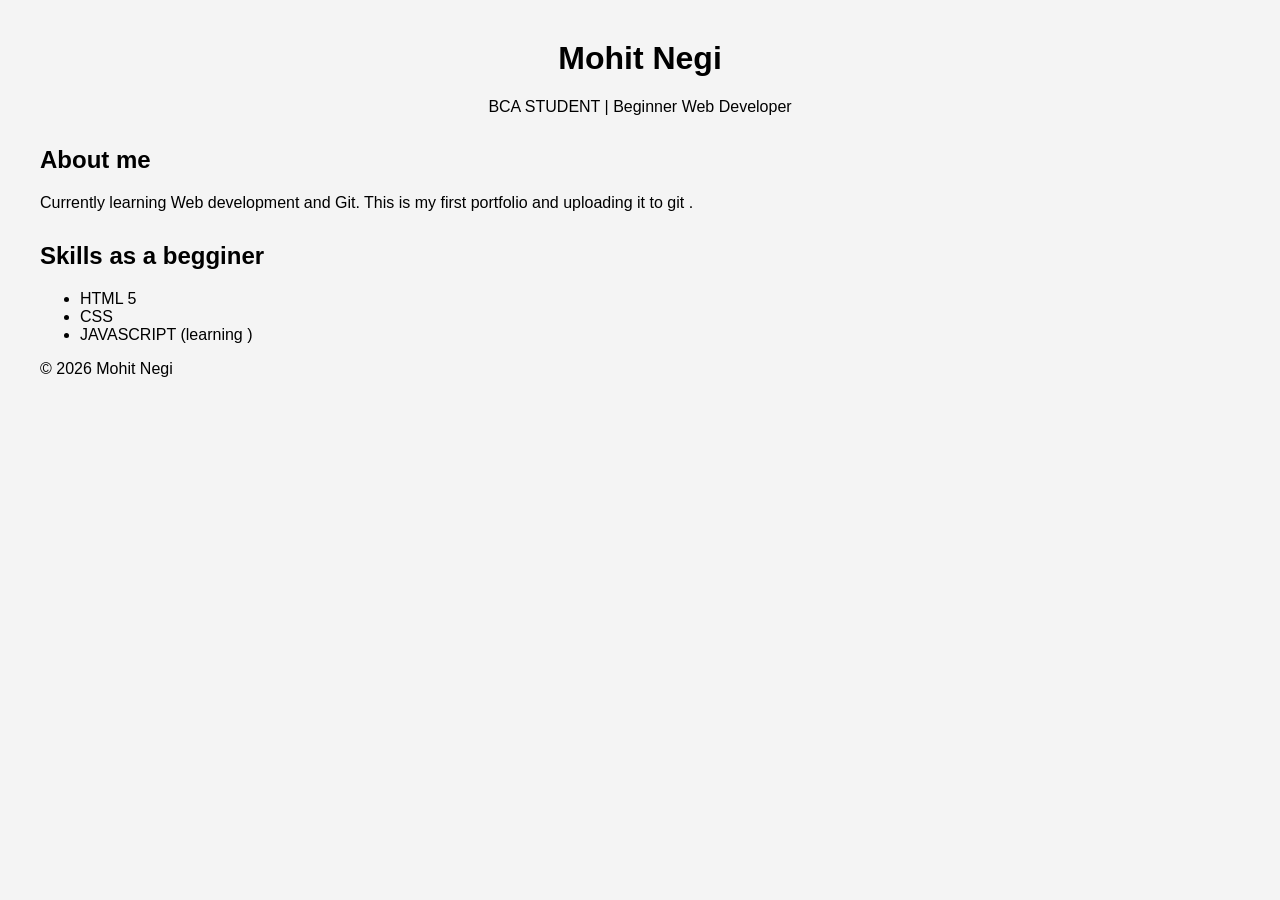
==== index.html @ c64882c3 "Fix index.html file name" ====
<!DOCTYPE html>
<html lang="en">
<head>
    <meta charset="UTF-8">
    <meta name="viewport" content="width=device-width, initial-scale=1.0">
    <title>Mohit Negi | Portfolio</title>
    <link rel="stylesheet" clear
     href="style.css">
</head>
<body>
    <header>
        <h1>Mohit Negi</h1>
        <p>BCA STUDENT | Beginner Web Developer</p>
    </header>
    <section>
        <h2>About me</h2>
        <p>Currently learning Web development and Git. This 
            is my first portfolio and uploading it to git .
        </p>
    </section>
    <section>
    <h2>Skills as a begginer</h2>
    <ul>
        <li>HTML 5</li>
        <li>CSS </li>
        <li>JAVASCRIPT (learning )</li>
        </ul>
        </section>

    <footer>
        <p>&copy; 2026 Mohit Negi</p>
    </footer>
    
</body>
</html>
---- style.css ----
body{
    font-family: Arial, Helvetica, sans-serif;
    margin: 40px;
    background-color: #f4f4f4;
}
header{
    text-align: center;

}
section {
    margin-top: 30px;
}
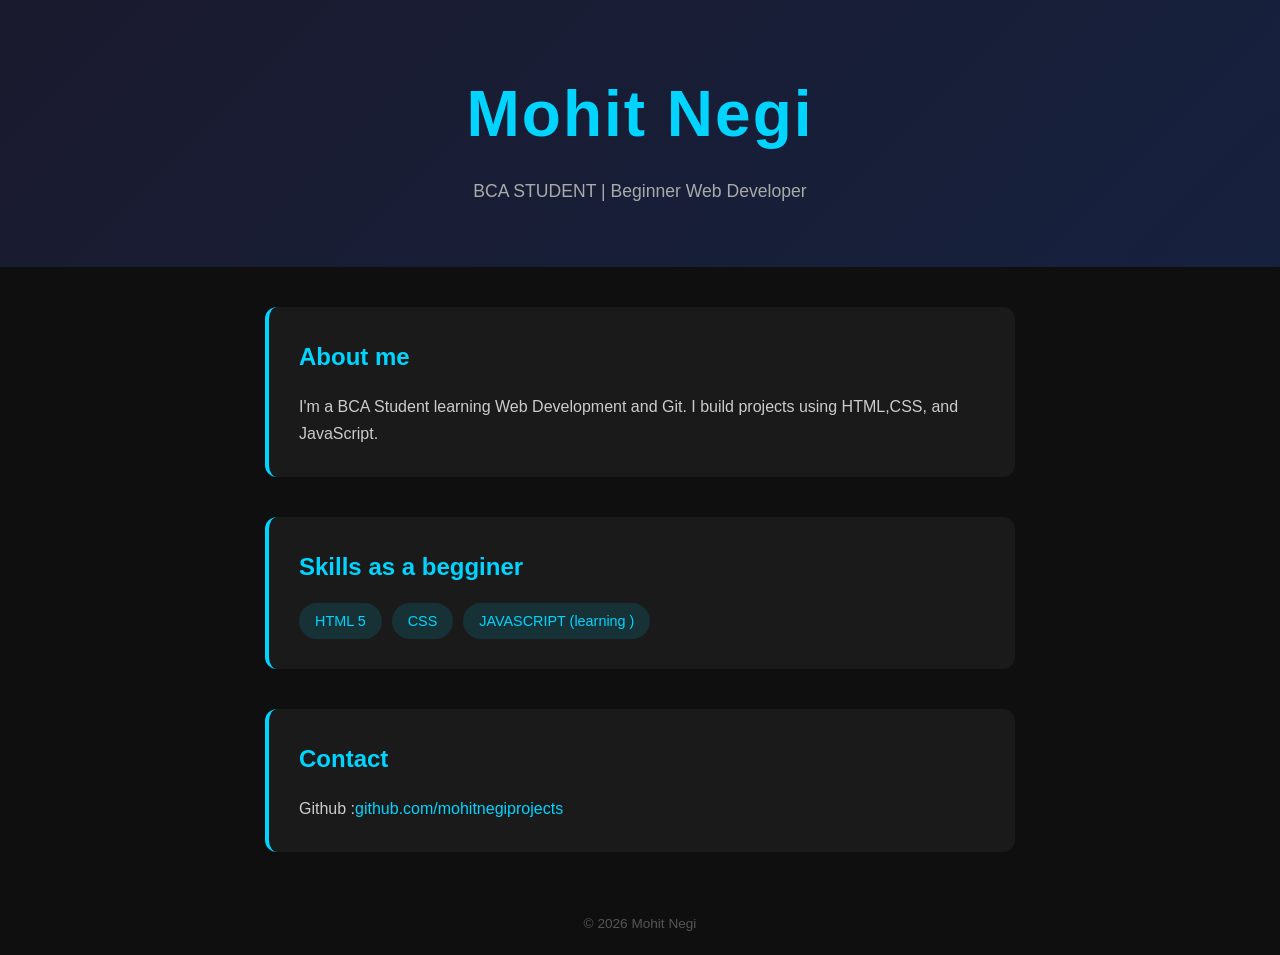
==== commit 96172c12: "Add Styles and updations" ====
--- a/index.html
+++ b/index.html
@@ -14,9 +14,10 @@
     </header>
     <section>
         <h2>About me</h2>
-        <p>Currently learning Web development and Git. This 
-            is my first portfolio and uploading it to git .
-        </p>
+       <p>
+        I'm a BCA Student learning Web Development and Git.
+        I build projects using HTML,CSS, and JavaScript.
+       </p>
     </section>
     <section>
     <h2>Skills as a begginer</h2>
@@ -26,6 +27,11 @@
         <li>JAVASCRIPT (learning )</li>
         </ul>
         </section>
+    <section>
+        <h2>Contact  </h2>
+        <p>Github :<a href="https://github.com/mohitnegiprojects"
+        target="_blank">github.com/mohitnegiprojects</a></p>
+    </section>
 
     <footer>
         <p>&copy; 2026 Mohit Negi</p>
--- a/style.css
+++ b/style.css
@@ -1,12 +1,78 @@
+/* Reset & Base */
+*{
+    margin: 0;
+    padding: 0;
+    box-sizing: border-box;
+}
 body{
-    font-family: Arial, Helvetica, sans-serif;
-    margin: 40px;
-    background-color: #f4f4f4;
+    font-family: 'Segoe UI', Tahoma, Geneva, Verdana, sans-serif;
+    background-color: #0f0f0f;
+    color: #0e0e0e;
+    line-height: 1.7;
 }
+/* Header  */
 header{
+    background:linear-gradient(135deg,#1a1a2e,#16213e);
     text-align: center;
-
+    padding: 60px 20px;
 }
-section {
-    margin-top: 30px;
+header h1{
+    font-size: 4rem;
+    color: #00d4ff;
+    letter-spacing: 2px;
+}
+header p{
+    font-size: 1.1rem;
+    color:#aaaaaa;
+    margin-top: 8px;
+}
+/* Sections  */
+section{
+    max-width: 750px;
+    margin: 40px auto;
+    padding: 30px;
+    background-color: #1a1a1a;
+    border-radius: 12px;
+    border-left: 4px solid #00d4ff;
+}
+section h2{
+    font-size: 1.5rem;
+    color:#00d4ff;
+    margin-bottom: 15px;
+}
+section p,section li{
+    color: #cccccc;
+    font-size: 1rem;
+}
+/* Skills Set  */
+ul{
+    list-style: none;
+    padding: 0;
+    display: flex;
+    flex-wrap: wrap;
+    gap:10px;
+}
+ul li{
+    background-color: #00d4ff20;
+    color:#00d4ff;
+    padding:6px 16px;
+    border-radius: 20px;
+    border: 1px #00d4ff55;
+    font-size: 0.9rem;
+}
+/* Links  */
+a{
+    color: #00d4ff;
+    text-decoration: none;
+}
+a:hover{
+    text-decoration: underline;
+}
+/* Fotter  */
+footer{
+    text-align: center;
+    padding: 20px;
+    color: #555;
+    font-size: 0.85rem;
+    margin-top: 40px;
 }
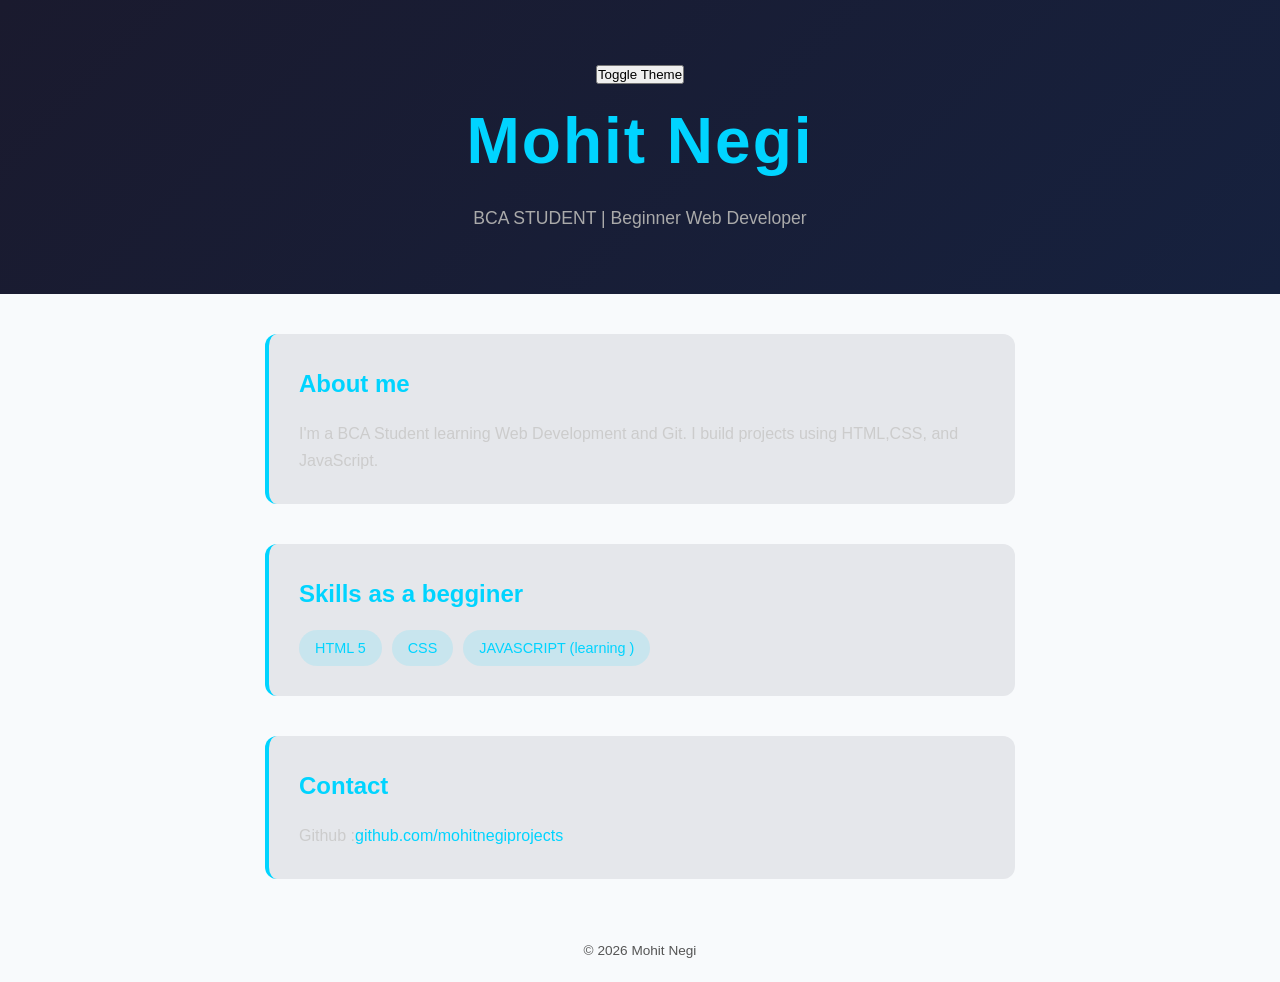
==== commit d3ac3333: "Add dark/light mode through a toggle button" ====
--- a/index.html
+++ b/index.html
@@ -4,11 +4,20 @@
     <meta charset="UTF-8">
     <meta name="viewport" content="width=device-width, initial-scale=1.0">
     <title>Mohit Negi | Portfolio</title>
-    <link rel="stylesheet" clear
+    <link rel="stylesheet" 
      href="style.css">
 </head>
 <body>
     <header>
+        <button id="theme-toggle">Toggle Theme</button>
+        <style>
+            .dark-mode{
+                background-color:#121212;
+                color:#e0e0e0;
+
+            }
+        </style>
+        
         <h1>Mohit Negi</h1>
         <p>BCA STUDENT | Beginner Web Developer</p>
     </header>
@@ -36,6 +45,7 @@
     <footer>
         <p>&copy; 2026 Mohit Negi</p>
     </footer>
+    <script src="script.js"></script>
     
 </body>
 </html>
--- a/style.css
+++ b/style.css
@@ -75,4 +75,27 @@
     color: #555;
     font-size: 0.85rem;
     margin-top: 40px;
+}
+/* Light mode */
+body{
+    background-color: #f8fafc;
+    color:#0f172a;
+}
+section{
+    background-color: #e5e7eb;
+}
+h1,h2{
+    color:#0284c7
+}
+/* Dark Mode */
+body.dark-mode{
+    background-color: #0f172a;
+    color:#e5e7eb
+}
+body.dark-mode section {
+    background-color: #1e293b;
+}
+body.dark-mode h1,
+body.dark-mode h2{
+    color:#22d3ee;
 }
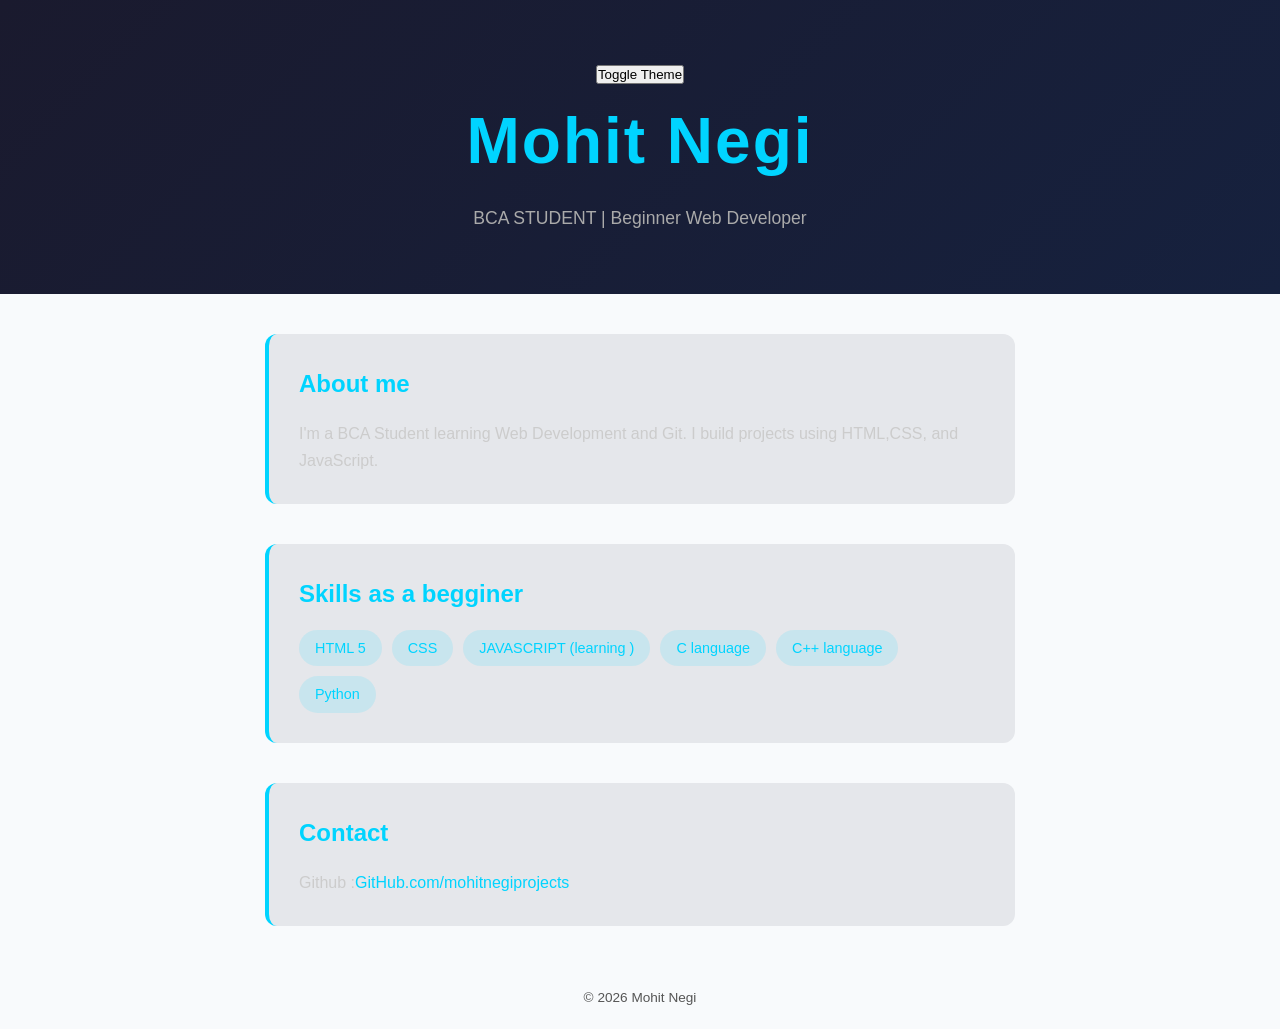
==== commit 90db3381: "Updated & changes in html file." ====
--- a/index.html
+++ b/index.html
@@ -3,7 +3,7 @@
 <head>
     <meta charset="UTF-8">
     <meta name="viewport" content="width=device-width, initial-scale=1.0">
-    <title>Mohit Negi | Portfolio</title>
+    <title>Mohit Negi | Personal Portfolio</title>
     <link rel="stylesheet" 
      href="style.css">
 </head>
@@ -34,12 +34,15 @@
         <li>HTML 5</li>
         <li>CSS </li>
         <li>JAVASCRIPT (learning )</li>
+        <li>C language</li>
+        <li>C++ language</li>
+        <li>Python</li>
         </ul>
         </section>
     <section>
         <h2>Contact  </h2>
         <p>Github :<a href="https://github.com/mohitnegiprojects"
-        target="_blank">github.com/mohitnegiprojects</a></p>
+        target="_blank">GitHub.com/mohitnegiprojects</a></p>
     </section>
 
     <footer>
